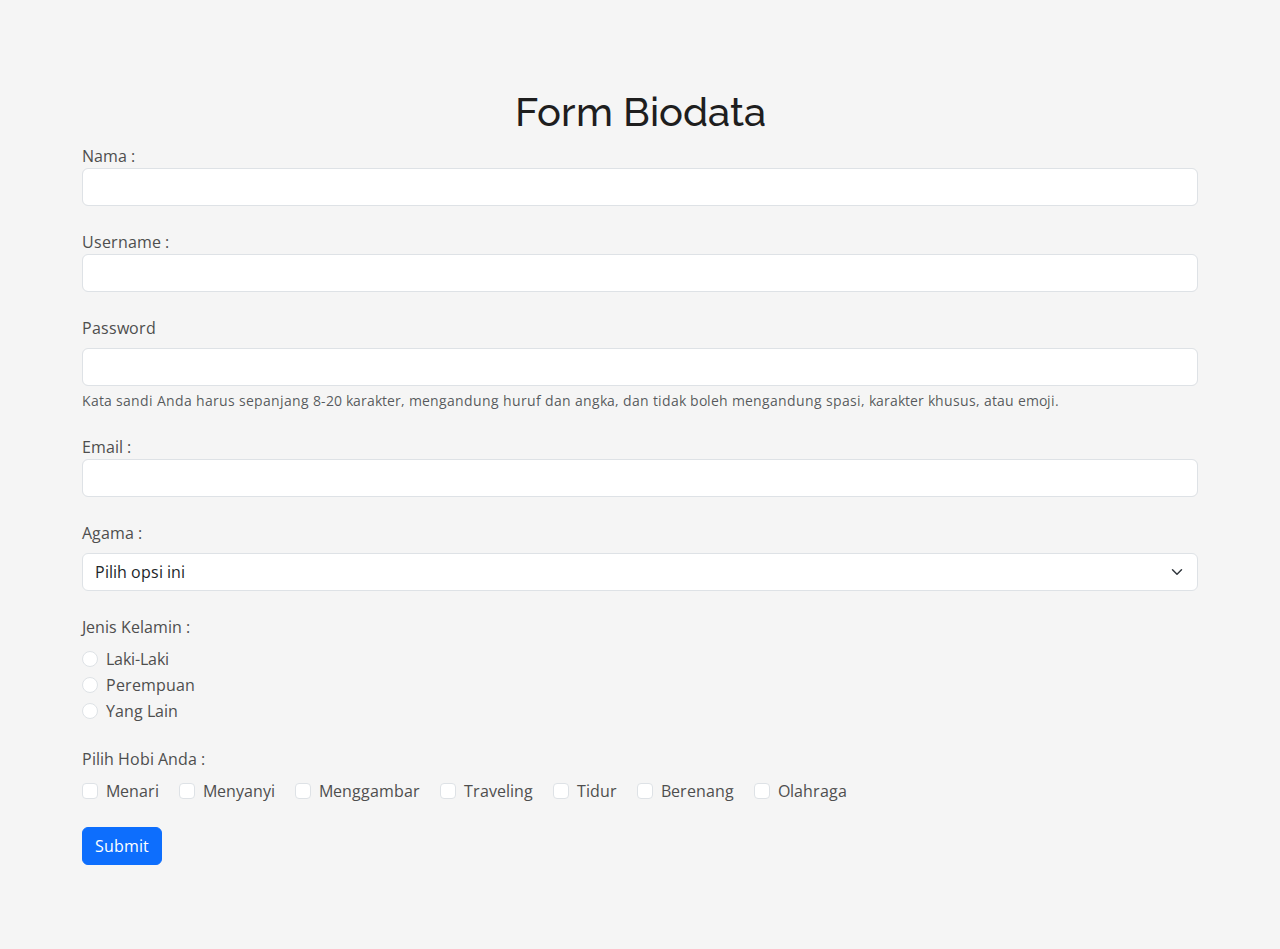
==== tugasjavascripts.html @ c5ac2130 "tugas javascript" ====
<!DOCTYPE html>
<html lang="en">

<head>
    <meta charset="utf-8">
    <meta content="width=device-width, initial-scale=1.0" name="viewport">
  
    <title>Tugas Prognet</title>
    <meta content="" name="description">
    <meta content="" name="keywords">
  
    <!-- Favicons -->
    <link href="assets/img/favicon.png" rel="icon">
    <link href="assets/img/apple-touch-icon.png" rel="apple-touch-icon">
  
    <!-- Google Fonts -->
    <link href="https://fonts.googleapis.com/css?family=Open+Sans:300,300i,400,400i,600,600i,700,700i|Raleway:300,300i,400,400i,500,500i,600,600i,700,700i|Satisfy" rel="stylesheet">
  
    <!-- Vendor CSS Files -->
    <link href="assets/vendor/bootstrap/css/bootstrap.min.css" rel="stylesheet">
    <link href="assets/vendor/bootstrap-icons/bootstrap-icons.css" rel="stylesheet">
    <link href="assets/vendor/boxicons/css/boxicons.min.css" rel="stylesheet">
    <link href="assets/vendor/glightbox/css/glightbox.min.css" rel="stylesheet">
    <link href="assets/vendor/swiper/swiper-bundle.min.css" rel="stylesheet">
  
    <!-- Template Main CSS File -->
    <link href="assets/css/style.css" rel="stylesheet">
  
    <!-- =======================================================
    * Template Name: Laura
    * Updated: Sep 18 2023 with Bootstrap v5.3.2
    * Template URL: https://bootstrapmade.com/laura-free-creative-bootstrap-theme/
    * Author: BootstrapMade.com
    * License: https://bootstrapmade.com/license/
    ======================================================== -->
</head>

<body>

  <!-- ======= Start Form ======= -->
  <section id="form" class="form-mf sect-pt4 route">
    <div class="container mt-4">
      <h1 class="text-center">Form Biodata</h1>
        <form id="formbio" action="tampil.html" method="GET">
          <div class="form-group mb-4">
            <label for="nama">Nama :</label>
            <input type="text" class="form-control" id="nama" name="nama" required>
          </div>
          <div class="form-group mb-4">
            <label for="username">Username :</label>
            <input type="text" class="form-control" id="username" name="username" required>
          </div>
          <div>
            <label for="password" class="form-label">Password</label>
            <input type="password" id="password" class="form-control" aria-describedby="passwordHelpBlock" required>
            <div id="passwordHelpBlock" class="form-text mb-4">
                Kata sandi Anda harus sepanjang 8-20 karakter, mengandung huruf dan angka, dan tidak boleh mengandung spasi, karakter khusus, atau emoji.
          </div>
          <div class="form-group mb-4">
            <label for="email">Email :</label>
            <input type="text" class="form-control" id="email" name="email" required>
        </div>
          <div class="form-group mb-4">
            <label for="agama" class="form-label">Agama :</label>
            <select class="form-select" aria-label="Default select example">
              <option selected>Pilih opsi ini</option>
              <option value="Hindu">Hindu</option>
              <option value="Islam">Islam</option>
              <option value="Budha">Budha</option>
              <option value="Kristen Protestan">Kristen Protestan</option>
              <option value="Kristen Katolik">Kristen Katolik</option>
              <option value="Kong Hu Chu">Kong Hu Chu</option>
              <option value="Other">Other</option>
            </select>
          </div>
          <div>
            <label for="jeniskelamin" class="form-label">Jenis Kelamin :</label>
          </div>
          <div class="form-check">
            <input class="form-check-input" type="radio" name="jeniskelamin" id="jeniskelamin" required>
            <label class="form-check-label" for="jeniskelamin" value="Laki - Laki">
              Laki-Laki
            </label>
          </div>
          <div class="form-check">
            <input class="form-check-input" type="radio" name="jeniskelamin" id="jeniskelamin" required>
            <label class="form-check-label" for="jeniskelamin" value="Perempuan">
              Perempuan
            </label>
          </div>
          <div class="form-check mb-4">
            <input class="form-check-input" type="radio" name="jeniskelamin" id="jeniskelamin" required>
            <label class="form-check-label" for="jeniskelamin" value="Tidak inggin memberitahu">
              Yang Lain
            </label>
          </div>
          <div>
            <label for="hobi" class="form-label">Pilih Hobi Anda :</label>
          </div>
          <div class="form-check form-check-inline">
            <input class="form-check-input" type="checkbox" id="hobi" value="option1">
            <label class="form-check-label" for="hobi">Menari</label>
          </div>
          <div class="form-check form-check-inline">
            <input class="form-check-input" type="checkbox" id="hobi" value="option2">
            <label class="form-check-label" for="hobi">Menyanyi</label>
          </div>
          <div class="form-check form-check-inline">
            <input class="form-check-input" type="checkbox" id="hobi" value="option3">
            <label class="form-check-label" for="hobi">Menggambar</label>
          </div>
          <div class="form-check form-check-inline">
            <input class="form-check-input" type="checkbox" id="hobi" value="option1">
            <label class="form-check-label" for="hobi">Traveling</label>
          </div>
          <div class="form-check form-check-inline">
            <input class="form-check-input" type="checkbox" id="hobi" value="option2">
            <label class="form-check-label" for="hobi">Tidur</label>
          </div>
          <div class="form-check form-check-inline">
            <input class="form-check-input" type="checkbox" id="hobi" value="option3">
            <label class="form-check-label" for="hobi">Berenang</label>
          </div>
          <div class="form-check form-check-inline mb-4">
            <input class="form-check-input" type="checkbox" id="hobi" value="option3">
            <label class="form-check-label" for="hobi">Olahraga</label>
          </div>
          <div>
            <button type="submit" class="btn btn-primary mb-4">Submit</button>
          </div>
      </form>
  </div>
</section>
</body>

</html>
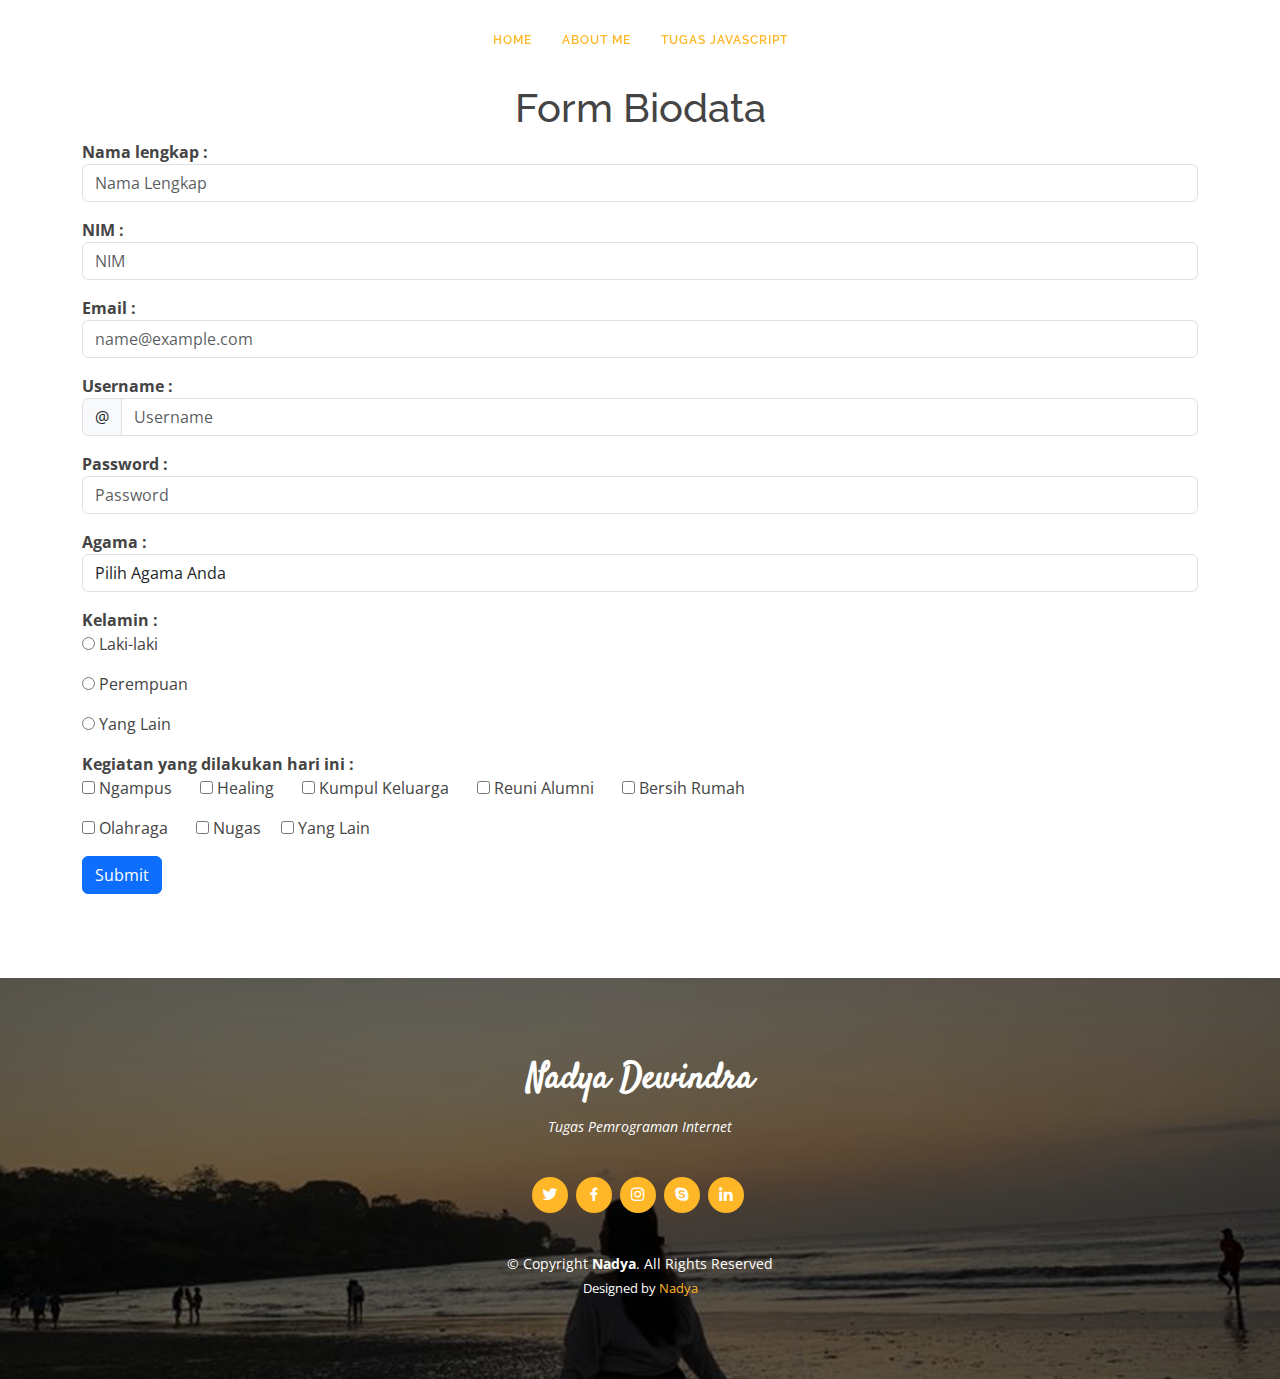
==== commit 1efbee69: "Update Javascript" ====
--- a/tugasjavascripts.html
+++ b/tugasjavascripts.html
@@ -2,135 +2,229 @@
 <html lang="en">
 
 <head>
-    <meta charset="utf-8">
-    <meta content="width=device-width, initial-scale=1.0" name="viewport">
-  
-    <title>Tugas Prognet</title>
-    <meta content="" name="description">
-    <meta content="" name="keywords">
-  
-    <!-- Favicons -->
-    <link href="assets/img/favicon.png" rel="icon">
-    <link href="assets/img/apple-touch-icon.png" rel="apple-touch-icon">
-  
-    <!-- Google Fonts -->
-    <link href="https://fonts.googleapis.com/css?family=Open+Sans:300,300i,400,400i,600,600i,700,700i|Raleway:300,300i,400,400i,500,500i,600,600i,700,700i|Satisfy" rel="stylesheet">
-  
-    <!-- Vendor CSS Files -->
-    <link href="assets/vendor/bootstrap/css/bootstrap.min.css" rel="stylesheet">
-    <link href="assets/vendor/bootstrap-icons/bootstrap-icons.css" rel="stylesheet">
-    <link href="assets/vendor/boxicons/css/boxicons.min.css" rel="stylesheet">
-    <link href="assets/vendor/glightbox/css/glightbox.min.css" rel="stylesheet">
-    <link href="assets/vendor/swiper/swiper-bundle.min.css" rel="stylesheet">
-  
-    <!-- Template Main CSS File -->
-    <link href="assets/css/style.css" rel="stylesheet">
-  
-    <!-- =======================================================
-    * Template Name: Laura
-    * Updated: Sep 18 2023 with Bootstrap v5.3.2
-    * Template URL: https://bootstrapmade.com/laura-free-creative-bootstrap-theme/
-    * Author: BootstrapMade.com
-    * License: https://bootstrapmade.com/license/
-    ======================================================== -->
+  <meta charset="utf-8">
+  <meta content="width=device-width, initial-scale=1.0" name="viewport">
+
+  <title>Tugas Prognet</title>
+  <meta content="" name="description">
+  <meta content="" name="keywords">
+
+  <!-- Favicons -->
+  <link href="assets/img/favicon.png" rel="icon">
+  <link href="assets/img/apple-touch-icon.png" rel="apple-touch-icon">
+
+  <!-- Google Fonts -->
+  <link href="https://fonts.googleapis.com/css?family=Open+Sans:300,300i,400,400i,600,600i,700,700i|Raleway:300,300i,400,400i,500,500i,600,600i,700,700i|Satisfy" rel="stylesheet">
+
+  <!-- Vendor CSS Files -->
+  <link href="assets/vendor/bootstrap/css/bootstrap.min.css" rel="stylesheet">
+  <link href="assets/vendor/bootstrap-icons/bootstrap-icons.css" rel="stylesheet">
+  <link href="assets/vendor/boxicons/css/boxicons.min.css" rel="stylesheet">
+  <link href="assets/vendor/glightbox/css/glightbox.min.css" rel="stylesheet">
+  <link href="assets/vendor/swiper/swiper-bundle.min.css" rel="stylesheet">
+
+  <!-- Template Main CSS File -->
+  <link href="assets/css/style.css" rel="stylesheet">
+
+  <!-- =======================================================
+  * Template Name: Laura
+  * Updated: Sep 18 2023 with Bootstrap v5.3.2
+  * Template URL: https://bootstrapmade.com/laura-free-creative-bootstrap-theme/
+  * Author: BootstrapMade.com
+  * License: https://bootstrapmade.com/license/
+  ======================================================== -->
 </head>
 
 <body>
+  <!-- ======= Header ======= -->
+  <header id="header" class="fixed-top d-flex justify-content-center align-items-center header-transparent">
+
+    <nav id="navbar" class="navbar">
+      <ul>
+        <li><a class="nav-link scrollto active" href="index.html#hero">Home</a></li>
+        <li><a class="nav-link scrollto active" href="index.html#about">About Me</a></li>
+        <li><a class="nav-link scrollto active" href="tugasjavascripts.html">Tugas JavaScript</a></li>
+          </ul>
+      </ul>
+      <i class="bi bi-list mobile-nav-toggle"></i>
+    </nav><!-- .navbar -->
+
+  </header><!-- End Header -->
+
+  <main id="main"><!-- Start main -->
 
   <!-- ======= Start Form ======= -->
   <section id="form" class="form-mf sect-pt4 route">
     <div class="container mt-4">
       <h1 class="text-center">Form Biodata</h1>
-        <form id="formbio" action="tampil.html" method="GET">
-          <div class="form-group mb-4">
-            <label for="nama">Nama :</label>
-            <input type="text" class="form-control" id="nama" name="nama" required>
-          </div>
-          <div class="form-group mb-4">
-            <label for="username">Username :</label>
-            <input type="text" class="form-control" id="username" name="username" required>
-          </div>
-          <div>
-            <label for="password" class="form-label">Password</label>
-            <input type="password" id="password" class="form-control" aria-describedby="passwordHelpBlock" required>
-            <div id="passwordHelpBlock" class="form-text mb-4">
-                Kata sandi Anda harus sepanjang 8-20 karakter, mengandung huruf dan angka, dan tidak boleh mengandung spasi, karakter khusus, atau emoji.
-          </div>
-          <div class="form-group mb-4">
-            <label for="email">Email :</label>
-            <input type="text" class="form-control" id="email" name="email" required>
-        </div>
-          <div class="form-group mb-4">
-            <label for="agama" class="form-label">Agama :</label>
-            <select class="form-select" aria-label="Default select example">
-              <option selected>Pilih opsi ini</option>
+        <form name="formBiodata" action="hasilform.php" method="post" onsubmit="return validateForm()">
+          <div class="form-group mb-3">
+            <label><strong>Nama lengkap :</strong></label>
+            <input type="text" name="fullname" placeholder="Nama Lengkap" class="form-control">
+          </div>
+          <div class="form-group mb-3">
+            <label><strong>NIM :</strong></label>
+            <input type="text" name="nim" placeholder="NIM" class="form-control">
+          </div>
+          <div class="form-group mb-3">
+            <label><strong>Email :</strong></label>
+            <input type="email" name="email" placeholder="name@example.com" class="form-control">
+          </div>
+          <div class="form-group">
+            <label><strong>Username :</strong></label>
+          </div>
+          <div class="input-group flex-nowrap mb-3">
+            <span class="input-group-text" id="addon-wrapping">@</span>
+            <input type="text" name="username" class="form-control" placeholder="Username" aria-label="Username" aria-describedby="addon-wrapping">
+          </div>
+          <div class="form-group mb-3">
+            <label><strong>Password :</strong></label>
+            <input type="password" name="password" class="form-control" placeholder="Password" aria-describedby="passwordHelpBlock">
+          </div>
+          <div class="form-group mb-3">
+            <label><strong>Agama :</strong></label>
+            <select name="agama" class="form-control">
+              <option selected>Pilih Agama Anda</option>
               <option value="Hindu">Hindu</option>
               <option value="Islam">Islam</option>
               <option value="Budha">Budha</option>
               <option value="Kristen Protestan">Kristen Protestan</option>
               <option value="Kristen Katolik">Kristen Katolik</option>
-              <option value="Kong Hu Chu">Kong Hu Chu</option>
-              <option value="Other">Other</option>
+              <option value="Konghucu">Konghucu</option>
             </select>
           </div>
           <div>
-            <label for="jeniskelamin" class="form-label">Jenis Kelamin :</label>
-          </div>
-          <div class="form-check">
-            <input class="form-check-input" type="radio" name="jeniskelamin" id="jeniskelamin" required>
-            <label class="form-check-label" for="jeniskelamin" value="Laki - Laki">
-              Laki-Laki
-            </label>
-          </div>
-          <div class="form-check">
-            <input class="form-check-input" type="radio" name="jeniskelamin" id="jeniskelamin" required>
-            <label class="form-check-label" for="jeniskelamin" value="Perempuan">
-              Perempuan
-            </label>
-          </div>
-          <div class="form-check mb-4">
-            <input class="form-check-input" type="radio" name="jeniskelamin" id="jeniskelamin" required>
-            <label class="form-check-label" for="jeniskelamin" value="Tidak inggin memberitahu">
-              Yang Lain
-            </label>
+            <label"><strong>Kelamin :</strong></label>
+            <p><input class="me-1" type='radio' name='jeniskelamin' value='Laki - Laki'>Laki-laki</p>
+            <p><input class="me-1" type='radio' name='jeniskelamin' value='Perempuan'>Perempuan</p>
+            <p><input class="me-1" type='radio' name='jeniskelamin' value='Tidak ingin Memberi Tahu'>Yang Lain</p>
+          </div>
+          <div class="mb-3">
+            <label><strong>Kegiatan yang dilakukan hari ini :</strong></label>
+            <p>
+              <input class="me-1" type='checkbox' name='kegiatan[]' value='Ngampus'>Ngampus
+              <input class="ms-4 me-1" type='checkbox' name='kegiatan[]' value='Healing'>Healing
+              <input class="ms-4 me-1" type='checkbox' name='kegiatan[]' value='Kumpul Keluarga'>Kumpul Keluarga
+              <input class="ms-4 me-1" type='checkbox' name='kegiatan[]' value='Reuni Alumni'>Reuni Alumni
+              <input class="ms-4 me-1" type='checkbox' name='kegiatan[]' value='Bersih Rumah'>Bersih Rumah
+            <p></p>
+              <input class="me-1" type='checkbox' name='kegiatan[]' value='Olahraga'>Olahraga           
+              <input class="ms-4 me-1" type='checkbox' name='kegiatan[]' value='Nugas'>Nugas
+              <input class="ms-3 me-1" type='checkbox' name='kegiatan[]' value='Kegiatan Lainnya'>Yang Lain
+            </p>
           </div>
           <div>
-            <label for="hobi" class="form-label">Pilih Hobi Anda :</label>
-          </div>
-          <div class="form-check form-check-inline">
-            <input class="form-check-input" type="checkbox" id="hobi" value="option1">
-            <label class="form-check-label" for="hobi">Menari</label>
-          </div>
-          <div class="form-check form-check-inline">
-            <input class="form-check-input" type="checkbox" id="hobi" value="option2">
-            <label class="form-check-label" for="hobi">Menyanyi</label>
-          </div>
-          <div class="form-check form-check-inline">
-            <input class="form-check-input" type="checkbox" id="hobi" value="option3">
-            <label class="form-check-label" for="hobi">Menggambar</label>
-          </div>
-          <div class="form-check form-check-inline">
-            <input class="form-check-input" type="checkbox" id="hobi" value="option1">
-            <label class="form-check-label" for="hobi">Traveling</label>
-          </div>
-          <div class="form-check form-check-inline">
-            <input class="form-check-input" type="checkbox" id="hobi" value="option2">
-            <label class="form-check-label" for="hobi">Tidur</label>
-          </div>
-          <div class="form-check form-check-inline">
-            <input class="form-check-input" type="checkbox" id="hobi" value="option3">
-            <label class="form-check-label" for="hobi">Berenang</label>
-          </div>
-          <div class="form-check form-check-inline mb-4">
-            <input class="form-check-input" type="checkbox" id="hobi" value="option3">
-            <label class="form-check-label" for="hobi">Olahraga</label>
-          </div>
-          <div>
-            <button type="submit" class="btn btn-primary mb-4">Submit</button>
-          </div>
-      </form>
-  </div>
-</section>
+            <button type="submit" name="submit" class="btn btn-primary mb-4">Submit</button>
+          </div>
+        </form>
+      </div>
+    <script>
+      function validateForm() {
+        // Validasi Nama Lengkap
+        if (document.forms["formBiodata"]["fullname"].value == "") {
+            alert("Masukkan Nama Lengkap Anda");
+            document.forms["formBiodata"]["fullname"].focus();
+            return false;
+        }
+        // Validasi NIM
+        if (document.forms["formBiodata"]["nim"].value == "") {
+            alert("Masukkan NIM Anda");
+            document.forms["formBiodata"]["nim"].focus();
+            return false;
+        }
+        // Validasi E-mail
+        if (document.forms["formBiodata"]["email"].value == "") {
+            alert("Masukkan E-mail Aktif Anda");
+            document.forms["formBiodata"]["email"].focus();
+            return false;
+        }
+        // Validasi Username
+        if (document.forms["formBiodata"]["username"].value == "") {
+            alert("Masukkan Username Anda");
+            document.forms["formBiodata"]["username"].focus();
+            return false;
+        }
+        // Validasi Password
+        if (document.forms["formBiodata"]["password"].value == "") {
+            alert("Masukkan Password Anda");
+            document.forms["formBiodata"]["password"].focus();
+            return false;
+        }
+        // Validasi Agama
+        if (document.forms["formBiodata"]["agama"].selectedIndex < 1) {
+            alert("Pilih Agama Anda");
+            document.forms["formBiodata"]["agama"].focus();
+            return false;
+        }
+        // Validasi Jenis Kelamin
+        var jeniskelamin = document.getElementsByName('jeniskelamin');
+        var genValue = false;
+          for(var i=0; i<jeniskelamin.length;i++){
+            if(jeniskelamin[i].checked == true){
+                genValue = true;    
+            }
+          }
+          if(!genValue){
+            alert("Pilih Jenis Kelamin Anda");
+            return false;
+          }
+        // Validasi Kegiatan
+        var kegiatan = document.getElementsByName('kegiatan[]');
+        var genValue = false;
+          for(var i=0; i<kegiatan.length;i++){
+            if(kegiatan[i].checked == true){
+                genValue = true;    
+            }
+          }
+          if(!genValue){
+            alert("Anda Belum Memilih Kegiatan Hari Ini");
+            return false;
+          }
+      }
+    </script>
+  </section>
+  <!-- ======= End Form ======= -->
+
+</main><!-- End #main -->
+
+  <!-- ======= Footer ======= -->
+  <footer id="footer" class="bg-image" style="background-image: url(assets/img/dya2-bg.jpg)";>
+    <div class="container">
+      <h3>Nadya Dewindra</h3>
+      <p>Tugas Pemrograman Internet</p>
+      <div class="social-links">
+        <a href="#" class="twitter"><i class="bx bxl-twitter"></i></a>
+        <a href="#" class="facebook"><i class="bx bxl-facebook"></i></a>
+        <a href="#" class="instagram"><i class="bx bxl-instagram"></i></a>
+        <a href="#" class="google-plus"><i class="bx bxl-skype"></i></a>
+        <a href="#" class="linkedin"><i class="bx bxl-linkedin"></i></a>
+      </div>
+      <div class="copyright">
+        &copy; Copyright <strong><span>Nadya</span></strong>. All Rights Reserved
+      </div>
+      <div class="credits">
+        <!-- All the links in the footer should remain intact. -->
+        <!-- You can delete the links only if you purchased the pro version. -->
+        <!-- Licensing information: https://bootstrapmade.com/license/ -->
+        <!-- Purchase the pro version with working PHP/AJAX contact form: https://bootstrapmade.com/laura-free-creative-bootstrap-theme/ -->
+        Designed by <a href="https://bootstrapmade.com/">Nadya</a>
+      </div>
+    </div>
+  </footer><!-- End Footer -->
+
+  <div id="preloader"></div>
+  <a href="#" class="back-to-top d-flex align-items-center justify-content-center"><i class="bi bi-arrow-up-short"></i></a>
+
+  <!-- Vendor JS Files -->
+  <script src="assets/vendor/purecounter/purecounter_vanilla.js"></script>
+  <script src="assets/vendor/bootstrap/js/bootstrap.bundle.min.js"></script>
+  <script src="assets/vendor/glightbox/js/glightbox.min.js"></script>
+  <script src="assets/vendor/swiper/swiper-bundle.min.js"></script>
+  <script src="assets/vendor/typed.js/typed.umd.js"></script>
+  <script src="assets/vendor/php-email-form/validate.js"></script>
+
+  <!-- Template Main JS File -->
+  <script src="assets/js/main.js"></script>
 </body>
 
 </html>--- a/assets/css/style.css
+++ b/assets/css/style.css
@@ -349,11 +349,11 @@
   margin: 0 0 10px 0;
   font-size: 64px;
   font-family: "Satisfy", serif;
-  color: #000000;
+  color: #ffffff;
 }
 
 #hero h2 {
-  color: #000000;
+  color: #ffffff;
   margin-bottom: 50px;
   font-size: 40px;
   font-weight: 500;
@@ -1287,7 +1287,7 @@
 # Footer
 --------------------------------------------------------------*/
 #footer {
-  background: url("../img/footer-bg.jpg") top center no-repeat;
+  background: url("../img/dya2-bg.jpg") top center no-repeat;
   background-size: cover;
   color: #fff;
   font-size: 14px;
@@ -1359,1454 +1359,3 @@
 #footer .credits {
   font-size: 13px;
 }
-body {
-  background-color: #f5f5f5;
-  color: #4e4e4e;
-}
-
-h1,
-h2,
-h3,
-h4,
-h5,
-h6 {
-  color: #1e1e1e;
-}
-
-a {
-  color: #1e1e1e;
-  text-decoration: none;
-  transition: all 0.5s ease-in-out;
-}
-
-a:hover {
-  color: #0078ff;
-  text-decoration: none;
-  transition: all 0.5s ease-in-out;
-}
-
-.p-r {
-  position: relative;
-}
-
-.color-a {
-  text-decoration: none;
-  color: #0078ff;
-}
-
-.color-d {
-  color: #f5f5f5;
-}
-
-.color-text-a {
-  text-decoration: none;
-  color: #4e4e4e;
-}
-
-.box-shadow,
-.card-blog,
-.work-box,
-.service-box,
-.paralax-mf {
-  box-shadow: 0 13px 8px -10px rgba(0, 0, 0, 0.1);
-}
-
-.box-shadow-a,
-.button:hover {
-  text-decoration: none;
-  box-shadow: 0 0 0 4px #cde1f8;
-}
-
-.display-5 {
-  font-size: 2.5rem;
-  font-weight: 300;
-  line-height: 1.1;
-}
-
-.display-6 {
-  font-size: 2rem;
-  font-weight: 300;
-  line-height: 1.1;
-}
-
-.avatar {
-  width: 32px;
-  height: 32px;
-  margin-right: 4px;
-  overflow: hidden;
-}
-
-.bg-image {
-  background-repeat: no-repeat;
-  background-attachment: fixed;
-  background-size: cover;
-  background-position: center center;
-}
-
-@media (max-width: 1024px) {
-  .bg-image {
-    background-attachment: scroll;
-  }
-}
-
-.overlay-mf {
-  background-color: #0078ff;
-}
-
-.overlay-mf {
-  position: absolute;
-  top: 0;
-  left: 0px;
-  padding: 0;
-  height: 100%;
-  width: 100%;
-  opacity: 0.7;
-}
-
-.paralax-mf {
-  position: relative;
-  padding: 8rem 0;
-}
-
-.display-table {
-  width: 100%;
-  height: 100%;
-  display: table;
-}
-
-.table-cell {
-  display: table-cell;
-  vertical-align: middle;
-}
-
-/*--/ Sections /--*/
-.sect-4 {
-  padding: 4rem 0;
-}
-
-.sect-pt4 {
-  padding-top: 4rem;
-}
-
-.sect-mt4 {
-  margin-top: 4rem;
-}
-
-/*--/ Title s /--*/
-.title-s {
-  font-weight: 600;
-  color: #1e1e1e;
-  font-size: 1.1rem;
-}
-
-/*--/ Title A /--*/
-.title-box {
-  margin-bottom: 4rem;
-}
-
-.title-a {
-  text-decoration: none;
-  font-size: 3rem;
-  font-weight: bold;
-  text-transform: uppercase;
-}
-
-.subtitle-a {
-  text-decoration: none;
-  color: #4e4e4e;
-}
-
-.line-mf {
-  width: 40px;
-  height: 5px;
-  background-color: #0078ff;
-  margin: 0 auto;
-}
-
-/*--/ Title Left /--*/
-.title-box-2 {
-  margin-bottom: 3rem;
-}
-
-.title-left {
-  font-size: 2rem;
-  position: relative;
-}
-
-.title-left:before {
-  content: "";
-  position: absolute;
-  height: 3px;
-  background-color: #0078ff;
-  width: 100px;
-  bottom: -12px;
-}
-
-/*------/ Box /------*/
-.box-pl2 {
-  padding-left: 2rem;
-}
-
-.box-shadow-full {
-  padding: 3rem 1.25rem;
-  position: relative;
-  background-color: #fff;
-  margin-bottom: 3rem;
-  z-index: 2;
-  box-shadow: 0 1px 1px 0 rgba(0, 0, 0, 0.06), 0 2px 5px 0 rgba(0, 0, 0, 0.2);
-}
-
-@media (min-width: 768px) {
-  .box-shadow-full {
-    padding: 3rem;
-  }
-}
-
-/*------/ Socials /------*/
-.socials {
-  padding: 1.5rem 0;
-}
-
-.socials ul li {
-  display: inline-block;
-}
-
-.socials .ico-circle {
-  height: 40px;
-  width: 40px;
-  font-size: 1.2rem;
-  border-radius: 50%;
-  line-height: 1.6;
-  margin: 0 15px 0 0;
-  box-shadow: 0 0 0 3px #0078ff;
-  transition: all 500ms ease;
-}
-
-.socials .ico-circle:hover {
-  background-color: #0078ff;
-  color: #fff;
-  box-shadow: 0 0 0 3px #cde1f8;
-  transition: all 500ms ease;
-}
-
-/*------/ Ul resect /------*/
-.ul-resect,
-.widget-tags ul,
-.widget-sidebar .list-sidebar,
-.box-comments .list-comments,
-.blog-wrapper .post-meta ul,
-.list-ico,
-.socials ul {
-  list-style: none;
-  padding-left: 0;
-  margin-bottom: 0;
-}
-
-.list-ico {
-  line-height: 2;
-}
-
-.list-ico span {
-  color: #0078ff;
-  margin-right: 10px;
-}
-
-/*------/ Ico Circle /------*/
-.ico-circle {
-  height: 100px;
-  width: 100px;
-  font-size: 2rem;
-  border-radius: 50%;
-  line-height: 1.55;
-  margin: 0 auto;
-  text-align: center;
-  box-shadow: 0 0 0 10px #0078ff;
-  display: block;
-}
-
-/*------/ Owl Carousel /------*/
-.owl-theme .owl-dots {
-  text-align: center;
-  margin-top: 18px;
-}
-
-.owl-theme .owl-dots .owl-dot {
-  display: inline-block;
-}
-
-.owl-theme .owl-dots .owl-dot span {
-  width: 18px;
-  height: 7px;
-  margin: 5px 5px;
-  background: #cde1f8;
-  border: 0px solid #cde1f8;
-  display: block;
-  transition: all 0.6s ease-in-out;
-  cursor: pointer;
-}
-
-.owl-theme .owl-dots .owl-dot:hover span {
-  background-color: #cde1f8;
-}
-
-.owl-theme .owl-dots .owl-dot.active span {
-  background-color: #1B1B1B;
-  width: 25px;
-}
-
-/*--/ Scrolltop s /--*/
-.scrolltop-mf {
-  position: relative;
-  display: none;
-}
-
-.scrolltop-mf span {
-  z-index: 999;
-  position: fixed;
-  width: 42px;
-  height: 42px;
-  background-color: #0078ff;
-  opacity: 0.7;
-  font-size: 1.6rem;
-  line-height: 1.5;
-  text-align: center;
-  color: #fff;
-  top: auto;
-  left: auto;
-  right: 30px;
-  bottom: 50px;
-  cursor: pointer;
-  border-radius: 50%;
-}
-
-/*--------------------------------------------------------------
-# Back to top button
---------------------------------------------------------------*/
-.back-to-top {
-  position: fixed;
-  visibility: hidden;
-  opacity: 0;
-  right: 15px;
-  bottom: 15px;
-  z-index: 996;
-  background: #0078ff;
-  width: 40px;
-  height: 40px;
-  border-radius: 50px;
-  transition: all 0.4s;
-}
-
-.back-to-top i {
-  font-size: 28px;
-  color: #fff;
-  line-height: 0;
-}
-
-.back-to-top:hover {
-  background: #298eff;
-  color: #fff;
-}
-
-.back-to-top.active {
-  visibility: visible;
-  opacity: 1;
-}
-
-/*------/ Prelaoder /------*/
-#preloader {
-  position: fixed;
-  top: 0;
-  left: 0;
-  right: 0;
-  bottom: 0;
-  z-index: 9999;
-  overflow: hidden;
-  background: #fff;
-}
-
-#preloader:before {
-  content: "";
-  position: fixed;
-  top: calc(50% - 30px);
-  left: calc(50% - 30px);
-  border: 6px solid #f2f2f2;
-  border-top: 6px solid #0078ff;
-  border-radius: 50%;
-  width: 60px;
-  height: 60px;
-  animation: animate-preloader 1s linear infinite;
-}
-
-@keyframes animate-preloader {
-  0% {
-    transform: rotate(0deg);
-  }
-
-  100% {
-    transform: rotate(360deg);
-  }
-}
-
-/*------/ Button /------*/
-.button {
-  display: inline-block;
-  padding: 0.3rem 0.6rem;
-  text-align: center;
-  vertical-align: middle;
-  -webkit-user-select: none;
-  -moz-user-select: none;
-  user-select: none;
-  font-size: 1rem;
-  border-radius: 0.3rem;
-  border: 1px solid transparent;
-  transition: all 500ms ease;
-  cursor: pointer;
-}
-
-.button:focus {
-  outline: 0;
-}
-
-.button:hover {
-  background-color: #0062d3;
-  color: #fff;
-  transition: all 500ms ease;
-}
-
-.button-a {
-  text-decoration: none;
-  background-color: #0078ff;
-  color: #fff;
-  border-color: #cde1f8;
-}
-
-.button-big {
-  padding: 0.9rem 2.3rem;
-  font-size: 1.2rem;
-}
-
-.button-rouded {
-  border-radius: 5rem;
-}
-
-.btn-lg {
-  padding: 0.5rem 1rem;
-  font-size: 1.25rem;
-  line-height: 1.5;
-  border-radius: 0.3rem;
-}
-
-/*--------------------------------------------------------------
-# Header
---------------------------------------------------------------*/
-#header {
-  transition: all 0.5s;
-  z-index: 997;
-  padding: 20px 0;
-}
-
-#header .logo {
-  font-size: 28px;
-  margin: 0;
-  padding: 0;
-  font-weight: 600;
-  letter-spacing: 1px;
-}
-
-#header .logo a {
-  color: #fff;
-}
-
-#header .logo img {
-  max-height: 40px;
-}
-
-#header.header-scrolled {
-  background: rgba(0, 0, 0, 0.9);
-  padding: 12px 0;
-}
-
-/*--------------------------------------------------------------
-# Navigation Menu
---------------------------------------------------------------*/
-/**
-* Desktop Navigation 
-*/
-.navbar {
-  padding: 0;
-}
-
-.navbar ul {
-  margin: 0;
-  padding: 0;
-  display: flex;
-  list-style: none;
-  align-items: center;
-}
-
-.navbar li {
-  position: relative;
-}
-
-.navbar>ul>li {
-  white-space: nowrap;
-  padding: 10px 0 10px 30px;
-}
-
-.navbar a,
-.navbar a:focus {
-  display: flex;
-  align-items: center;
-  justify-content: space-between;
-  color: #fff;
-  font-size: 16px;
-  font-weight: 600;
-  padding: 0;
-  white-space: nowrap;
-  transition: 0.3s;
-  letter-spacing: 0.4px;
-  position: relative;
-  text-transform: uppercase;
-}
-
-.navbar a i,
-.navbar a:focus i {
-  font-size: 12px;
-  line-height: 0;
-  margin-left: 5px;
-}
-
-.navbar>ul>li>a:before {
-  content: "";
-  position: absolute;
-  width: 100%;
-  height: 2px;
-  bottom: -6px;
-  left: 0;
-  width: 0;
-  background-color: #fff;
-  visibility: hidden;
-  transition: all 0.3s ease-in-out 0s;
-}
-
-.navbar a:hover:before,
-.navbar li:hover>a:before,
-.navbar .active:before {
-  visibility: visible;
-  width: 80%;
-}
-
-.navbar a:hover,
-.navbar .active,
-.navbar .active:focus,
-.navbar li:hover>a {
-  color: #fff;
-}
-
-.navbar .dropdown ul {
-  display: block;
-  position: absolute;
-  left: 30px;
-  top: calc(100% + 30px);
-  margin: 0;
-  padding: 10px 0;
-  z-index: 99;
-  opacity: 0;
-  visibility: hidden;
-  background: #fff;
-  box-shadow: 0px 0px 30px rgba(127, 137, 161, 0.25);
-  transition: 0.3s;
-}
-
-.navbar .dropdown ul li {
-  min-width: 200px;
-}
-
-.navbar .dropdown ul a {
-  padding: 10px 20px;
-  font-size: 14px;
-  text-transform: none;
-  color: #4e4e4e;
-}
-
-.navbar .dropdown ul a i {
-  font-size: 12px;
-}
-
-.navbar .dropdown ul a:hover,
-.navbar .dropdown ul .active:hover,
-.navbar .dropdown ul li:hover>a {
-  color: #0078ff;
-}
-
-.navbar .dropdown:hover>ul {
-  opacity: 1;
-  top: 100%;
-  visibility: visible;
-}
-
-.navbar .dropdown .dropdown ul {
-  top: 0;
-  left: calc(100% - 30px);
-  visibility: hidden;
-}
-
-.navbar .dropdown .dropdown:hover>ul {
-  opacity: 1;
-  top: 0;
-  left: 100%;
-  visibility: visible;
-}
-
-@media (max-width: 1366px) {
-  .navbar .dropdown .dropdown ul {
-    left: -90%;
-  }
-
-  .navbar .dropdown .dropdown:hover>ul {
-    left: -100%;
-  }
-}
-
-/**
-* Mobile Navigation 
-*/
-.mobile-nav-toggle {
-  color: #fff;
-  font-size: 28px;
-  cursor: pointer;
-  display: none;
-  line-height: 0;
-  transition: 0.5s;
-}
-
-@media (max-width: 991px) {
-  .mobile-nav-toggle {
-    display: block;
-  }
-
-  .navbar ul {
-    display: none;
-  }
-}
-
-.navbar-mobile {
-  position: fixed;
-  overflow: hidden;
-  top: 0;
-  right: 0;
-  left: 0;
-  bottom: 0;
-  background: rgba(78, 78, 78, 0.9);
-  transition: 0.3s;
-  z-index: 999;
-}
-
-.navbar-mobile .mobile-nav-toggle {
-  position: absolute;
-  top: 15px;
-  right: 15px;
-}
-
-.navbar-mobile ul {
-  display: block;
-  position: absolute;
-  top: 55px;
-  right: 15px;
-  bottom: 15px;
-  left: 15px;
-  padding: 10px 0;
-  background-color: #fff;
-  overflow-y: auto;
-  transition: 0.3s;
-}
-
-.navbar-mobile>ul>li {
-  padding: 0;
-}
-
-.navbar-mobile a:hover:before,
-.navbar-mobile li:hover>a:before,
-.navbar-mobile .active:before {
-  visibility: hidden;
-}
-
-.navbar-mobile a,
-.navbar-mobile a:focus {
-  padding: 10px 20px;
-  font-size: 15px;
-  color: #4e4e4e;
-}
-
-.navbar-mobile a:hover,
-.navbar-mobile .active,
-.navbar-mobile li:hover>a {
-  color: #0078ff;
-}
-
-.navbar-mobile .getstarted,
-.navbar-mobile .getstarted:focus {
-  margin: 15px;
-}
-
-.navbar-mobile .dropdown ul {
-  position: static;
-  display: none;
-  margin: 10px 20px;
-  padding: 10px 0;
-  z-index: 99;
-  opacity: 1;
-  visibility: visible;
-  background: #fff;
-  box-shadow: 0px 0px 30px rgba(127, 137, 161, 0.25);
-}
-
-.navbar-mobile .dropdown ul li {
-  min-width: 200px;
-}
-
-.navbar-mobile .dropdown ul a {
-  padding: 10px 20px;
-}
-
-.navbar-mobile .dropdown ul a i {
-  font-size: 12px;
-}
-
-.navbar-mobile .dropdown ul a:hover,
-.navbar-mobile .dropdown ul .active:hover,
-.navbar-mobile .dropdown ul li:hover>a {
-  color: #0078ff;
-}
-
-.navbar-mobile .dropdown>.dropdown-active {
-  display: block;
-}
-
-/*--------------------------------------------------------------
-# Hero Section
---------------------------------------------------------------*/
-.hero {
-  height: 100vh;
-  position: relative;
-  color: #fff;
-}
-
-.hero .hero-content {
-  text-align: center;
-  position: absolute;
-}
-
-.hero .overlay-itro {
-  background-color: rgba(0, 0, 0, 0.6);
-  position: absolute;
-  top: 0;
-  left: 0px;
-  padding: 0;
-  height: 100%;
-  width: 100%;
-  opacity: 0.9;
-}
-
-.hero .hero-title {
-  color: #fff;
-  font-weight: 600;
-  font-size: 3rem;
-}
-
-@media (min-width: 768px) {
-  .hero .hero-title {
-    font-size: 4.5rem;
-  }
-}
-
-.hero .hero-subtitle {
-  font-size: 1.5rem;
-  font-weight: 600;
-}
-
-@media (min-width: 768px) {
-  .hero .hero-subtitle {
-    font-size: 2.5rem;
-  }
-}
-
-.hero .text-slider-items {
-  display: none;
-}
-
-.hero-single {
-  height: 350px;
-}
-
-.hero-single .hero-content {
-  margin-top: 30px;
-}
-
-.hero-single .hero-title {
-  text-transform: uppercase;
-  font-size: 3rem;
-}
-
-@media (min-width: 768px) {
-  .hero-single .hero-title {
-    font-size: 3.5rem;
-  }
-}
-
-.hero-single .breadcrumb {
-  background-color: transparent;
-  color: #0078ff;
-}
-
-.hero-single .breadcrumb .breadcrumb-item:before {
-  color: #cde1f8;
-}
-
-.hero-single .breadcrumb .breadcrumb-item.active {
-  color: #cde1f8;
-}
-
-.hero-single .breadcrumb a {
-  color: #fff;
-}
-
-/*--------------------------------------------------------------
-# About
---------------------------------------------------------------*/
-.about-mf .box-shadow-full {
-  padding-top: 4rem;
-  padding-bottom: 4rem;
-}
-
-.about-mf .about-img {
-  margin-bottom: 2rem;
-}
-
-.about-mf .about-img img {
-  margin-left: 10px;
-}
-
-@media (min-width: 767px) {
-  .about-mf .box-pl2 {
-    margin-top: 3rem;
-    padding-left: 0rem;
-  }
-}
-
-.skill-mf span {
-  color: #4e4e4e;
-}
-
-.skill-mf .progress {
-  background-color: #cde1f8;
-  margin: 0.5rem 0 1.2rem 0;
-  border-radius: 0;
-  height: 0.7rem;
-}
-
-.skill-mf .progress .progress-bar {
-  height: 0.7rem;
-  background-color: #0078ff;
-}
-
-/*--------------------------------------------------------------
-# Services
---------------------------------------------------------------*/
-.service-box {
-  background-color: #fff;
-  padding: 2.5rem 1.3rem;
-  border-radius: 1rem;
-  margin-bottom: 3rem;
-  text-align: center;
-}
-
-.service-box:hover .ico-circle {
-  transition: all 500ms ease;
-  color: #fff;
-  background-color: #0078ff;
-  box-shadow: 0 0 0 10px #cde1f8;
-}
-
-.service-box .service-ico {
-  margin-bottom: 1rem;
-  color: #1e1e1e;
-}
-
-.service-box .ico-circle {
-  transition: all 500ms ease;
-  display: inline-flex;
-  align-items: center;
-  justify-content: center;
-}
-
-.service-box .ico-circle i {
-  line-height: 0;
-  font-size: 40px;
-}
-
-.service-box .s-title {
-  font-size: 1.4rem;
-  text-transform: uppercase;
-  text-align: center;
-  padding: 0.4rem 0;
-}
-
-.service-box .s-description {
-  color: #4e4e4e;
-}
-
-/*--------------------------------------------------------------
-# Counter
---------------------------------------------------------------*/
-.counter-box {
-  color: #fff;
-  text-align: center;
-}
-
-@media (min-width: 577px) {
-  .counter-box {
-    margin-bottom: 1.8rem;
-  }
-}
-
-.counter-ico {
-  margin-bottom: 1rem;
-}
-
-.counter-ico .ico-circle {
-  height: 60px;
-  width: 60px;
-  line-height: 1.5;
-  box-shadow: 0 0 0 10px #cde1f8;
-}
-
-.counter-num .counter {
-  font-size: 2rem;
-  margin-bottom: 0;
-}
-
-/*--------------------------------------------------------------
-# Portfolio
---------------------------------------------------------------*/
-.work-box {
-  margin-bottom: 3rem;
-  -webkit-backface-visibility: hidden;
-  backface-visibility: hidden;
-  background-color: #fff;
-}
-
-.work-box:hover img {
-  transform: scale(1.3);
-}
-
-.work-img {
-  display: block;
-  overflow: hidden;
-}
-
-.work-img img {
-  transition: all 1s;
-}
-
-.work-content {
-  padding: 2rem 3% 1rem 4%;
-}
-
-.work-content .w-more {
-  color: #4e4e4e;
-  font-size: 0.8rem;
-}
-
-.work-content .w-more .w-ctegory {
-  color: #0078ff;
-}
-
-.work-content .w-like {
-  font-size: 2.5rem;
-  color: #0078ff;
-  float: right;
-}
-
-.work-content .w-like a {
-  color: #0078ff;
-}
-
-.work-content .w-like .num-like {
-  font-size: 0.7rem;
-}
-
-.w-title {
-  font-size: 1.2rem;
-}
-
-/*--------------------------------------------------------------
-# Portfolio Details
---------------------------------------------------------------*/
-.portfolio-details {
-  padding-top: 40px;
-}
-
-.portfolio-details .portfolio-details-slider img {
-  width: 100%;
-}
-
-.portfolio-details .portfolio-details-slider .swiper-pagination {
-  margin-top: 20px;
-  position: relative;
-}
-
-.portfolio-details .portfolio-details-slider .swiper-pagination .swiper-pagination-bullet {
-  width: 12px;
-  height: 12px;
-  background-color: #fff;
-  opacity: 1;
-  border: 1px solid #0078ff;
-}
-
-.portfolio-details .portfolio-details-slider .swiper-pagination .swiper-pagination-bullet-active {
-  background-color: #0078ff;
-}
-
-.portfolio-details .portfolio-info {
-  padding: 30px;
-  box-shadow: 0px 0 30px rgba(78, 78, 78, 0.08);
-}
-
-.portfolio-details .portfolio-info h3 {
-  font-size: 22px;
-  font-weight: 700;
-  margin-bottom: 20px;
-  padding-bottom: 20px;
-  border-bottom: 1px solid #eee;
-}
-
-.portfolio-details .portfolio-info ul {
-  list-style: none;
-  padding: 0;
-  font-size: 15px;
-}
-
-.portfolio-details .portfolio-info ul li+li {
-  margin-top: 10px;
-}
-
-.portfolio-details .portfolio-description {
-  padding-top: 30px;
-}
-
-.portfolio-details .portfolio-description h2 {
-  font-size: 26px;
-  font-weight: 700;
-  margin-bottom: 20px;
-}
-
-.portfolio-details .portfolio-description p {
-  padding: 0;
-}
-
-/*--------------------------------------------------------------
-# Testimonials
---------------------------------------------------------------*/
-.testimonial-box {
-  color: #fff;
-  text-align: center;
-}
-
-.testimonial-box .author-test {
-  margin-top: 1rem;
-}
-
-.testimonial-box .author-test img {
-  margin: 0 auto;
-}
-
-.testimonial-box .author {
-  color: #fff;
-  text-transform: uppercase;
-  font-weight: 600;
-  margin: 1rem 0;
-  display: block;
-  font-size: 1.4rem;
-}
-
-.testimonial-box .comit {
-  font-size: 2rem;
-  color: #0078ff;
-  background-color: #fff;
-  width: 52px;
-  height: 52px;
-  display: block;
-  margin: 0 auto;
-  border-radius: 50%;
-  line-height: 1.6;
-}
-
-@media (min-width: 768px) {
-  .testimonial-box .description {
-    padding: 0 5rem;
-  }
-}
-
-@media (min-width: 992px) {
-  .testimonial-box .description {
-    padding: 0 8rem;
-  }
-}
-
-@media (min-width: 1200px) {
-  .testimonial-box .description {
-    padding: 0 13rem;
-  }
-}
-
-.swiper-pagination {
-  margin-top: 20px;
-  position: relative;
-}
-
-.swiper-pagination .swiper-pagination-bullet {
-  width: 12px;
-  height: 12px;
-  background-color: rgba(255, 255, 255, 0.4);
-  opacity: 1;
-}
-
-.swiper-pagination .swiper-pagination-bullet-active {
-  background-color: #fff;
-}
-
-/*--------------------------------------------------------------
-# Contact
---------------------------------------------------------------*/
-.footer-paralax {
-  padding: 4rem 0 0 0;
-}
-
-.contact-mf {
-  margin-top: 4rem;
-}
-
-@media (min-width: 767px) {
-  .contact-mf .box-pl2 {
-    margin-top: 3rem;
-    padding-left: 0rem;
-  }
-}
-
-.php-email-form .error-message {
-  display: none;
-  color: #fff;
-  background: #ed3c0d;
-  text-align: center;
-  padding: 15px;
-  font-weight: 600;
-}
-
-.php-email-form .sent-message {
-  display: none;
-  color: #fff;
-  background: #18d26e;
-  text-align: center;
-  padding: 15px;
-  font-weight: 600;
-}
-
-.php-email-form .loading {
-  display: none;
-  background: #fff;
-  text-align: center;
-  padding: 15px;
-}
-
-.php-email-form .loading:before {
-  content: "";
-  display: inline-block;
-  border-radius: 50%;
-  width: 24px;
-  height: 24px;
-  margin: 0 10px -6px 0;
-  border: 3px solid #18d26e;
-  border-top-color: #eee;
-  animation: animate-loading 1s linear infinite;
-}
-
-.php-email-form input,
-.php-email-form textarea {
-  border-radius: 0;
-  box-shadow: none;
-  font-size: 14px;
-}
-
-.php-email-form input:focus,
-.php-email-form textarea:focus {
-  border-color: #0078ff;
-}
-
-.php-email-form input {
-  padding: 10px 15px;
-}
-
-.php-email-form textarea {
-  padding: 12px 15px;
-  margin-bottom: 0;
-}
-
-.php-email-form button[type=submit] {
-  background: #0078ff;
-  border: 0;
-  padding: 10px 24px;
-  color: #fff;
-  transition: 0.4s;
-}
-
-.php-email-form button[type=submit]:hover {
-  background: #3393ff;
-}
-
-@keyframes animate-loading {
-  0% {
-    transform: rotate(0deg);
-  }
-
-  100% {
-    transform: rotate(360deg);
-  }
-}
-
-/*--------------------------------------------------------------
-# Blog
---------------------------------------------------------------*/
-@media (min-width: 767px) {
-  .card-blog {
-    margin-bottom: 3rem;
-  }
-}
-
-.card-blog .card-body {
-  position: relative;
-}
-
-.card-blog .card-category-box {
-  position: absolute;
-  text-align: center;
-  top: -16px;
-  left: 15px;
-  right: 15px;
-  line-height: 25px;
-  overflow: hidden;
-}
-
-.card-blog .card-category {
-  display: inline-block;
-  color: #fff;
-  padding: 0 15px 5px;
-  overflow: hidden;
-  background-color: #0078ff;
-  border-radius: 4px;
-}
-
-.card-blog .card-category .category {
-  color: #fff;
-  display: inline-block;
-  text-transform: uppercase;
-  font-size: 0.7rem;
-  letter-spacing: 0.1px;
-  margin-bottom: 0;
-}
-
-.card-blog .card-title {
-  font-size: 1.3rem;
-  margin-top: 0.6rem;
-}
-
-.card-blog .card-description {
-  color: #4e4e4e;
-}
-
-.card-blog .post-author {
-  display: inline-block;
-}
-
-.card-blog .post-date {
-  color: #4e4e4e;
-  display: inline-block;
-  float: right;
-}
-
-/*--------------------------------------------------------------
-# Blog Single
---------------------------------------------------------------*/
-.post-box,
-.form-comments,
-.box-comments,
-.widget-sidebar {
-  padding: 2rem;
-  background-color: #fff;
-  margin-bottom: 3rem;
-}
-
-@media (min-width: 768px) {
-
-  .post-box,
-  .form-comments,
-  .box-comments,
-  .widget-sidebar {
-    padding: 3rem;
-  }
-}
-
-.blog-wrapper .article-title {
-  font-size: 1.5rem;
-}
-
-@media (min-width: 768px) {
-  .blog-wrapper .article-title {
-    font-size: 1.9rem;
-  }
-}
-
-.blog-wrapper .post-meta {
-  margin: 1rem 0;
-}
-
-.blog-wrapper .post-meta ul {
-  border-left: 4px solid #0078ff;
-  margin-top: 1rem;
-}
-
-.blog-wrapper .post-meta ul li {
-  display: inline-block;
-  margin-left: 15px;
-}
-
-.blog-wrapper .post-meta ul a {
-  color: #0078ff;
-}
-
-.blog-wrapper .post-meta ul span {
-  color: #1e1e1e;
-}
-
-.blog-wrapper .blockquote {
-  border-left: 4px solid #0078ff;
-  padding: 18px;
-  font-style: italic;
-}
-
-/*------/ Comments /------*/
-.box-comments .list-comments li {
-  padding-bottom: 40px;
-}
-
-.box-comments .list-comments .comment-avatar {
-  display: table-cell;
-  vertical-align: top;
-}
-
-.box-comments .list-comments .comment-avatar img {
-  width: 80px;
-  height: 80px;
-}
-
-.box-comments .list-comments .comment-author {
-  font-size: 1.3rem;
-}
-
-@media (min-width: 768px) {
-  .box-comments .list-comments .comment-author {
-    font-size: 1.5rem;
-  }
-}
-
-.box-comments .list-comments .comment-details {
-  display: table-cell;
-  vertical-align: top;
-  padding-left: 25px;
-}
-
-.box-comments .list-comments a {
-  color: #0078ff;
-}
-
-.box-comments .list-comments span {
-  color: #1e1e1e;
-  font-style: italic;
-}
-
-.box-comments .comment-children {
-  margin-left: 40px;
-}
-
-/*------/ Sidebar /------*/
-.widget-sidebar .sidebar-title {
-  font-size: 1.6rem;
-  font-weight: 600;
-  border-left: 5px solid #0078ff;
-  padding-left: 15px;
-  text-transform: uppercase;
-  margin-bottom: 1.5rem;
-}
-
-.widget-sidebar .list-sidebar li {
-  position: relative;
-  padding: 6px 0 6px 24px;
-}
-
-.widget-sidebar .list-sidebar li:before {
-  position: absolute;
-  content: "";
-  width: 10px;
-  height: 1px;
-  left: 0;
-  background-color: #0078ff;
-  top: 20px;
-}
-
-.sidebar-search input {
-  background-color: #fff;
-  border-radius: 0;
-  transition: all 0.5s ease-in-out;
-}
-
-.sidebar-search .btn-search {
-  background-color: #0078ff;
-  border-color: #0078ff;
-  border-radius: 0;
-  padding-left: 20px;
-  padding-right: 20px;
-}
-
-.widget-tags ul li {
-  display: inline-block;
-  background-color: #0078ff;
-  padding: 0.2rem 0.6rem;
-  margin-bottom: 0.5rem;
-  border-radius: 15px;
-}
-
-.widget-tags ul li a {
-  color: #fff;
-}
-
-/*--------------------------------------------------------------
-# Footer
---------------------------------------------------------------*/
-footer {
-  text-align: center;
-  color: #fff;
-  padding: 25px 0;
-  background: #0062d3;
-}
-
-footer .copyright {
-  margin-bottom: 0.3rem;
-}
-
-footer .credits {
-  margin-bottom: 0;
-}
-
-footer .credits a {
-  color: #fff;
-}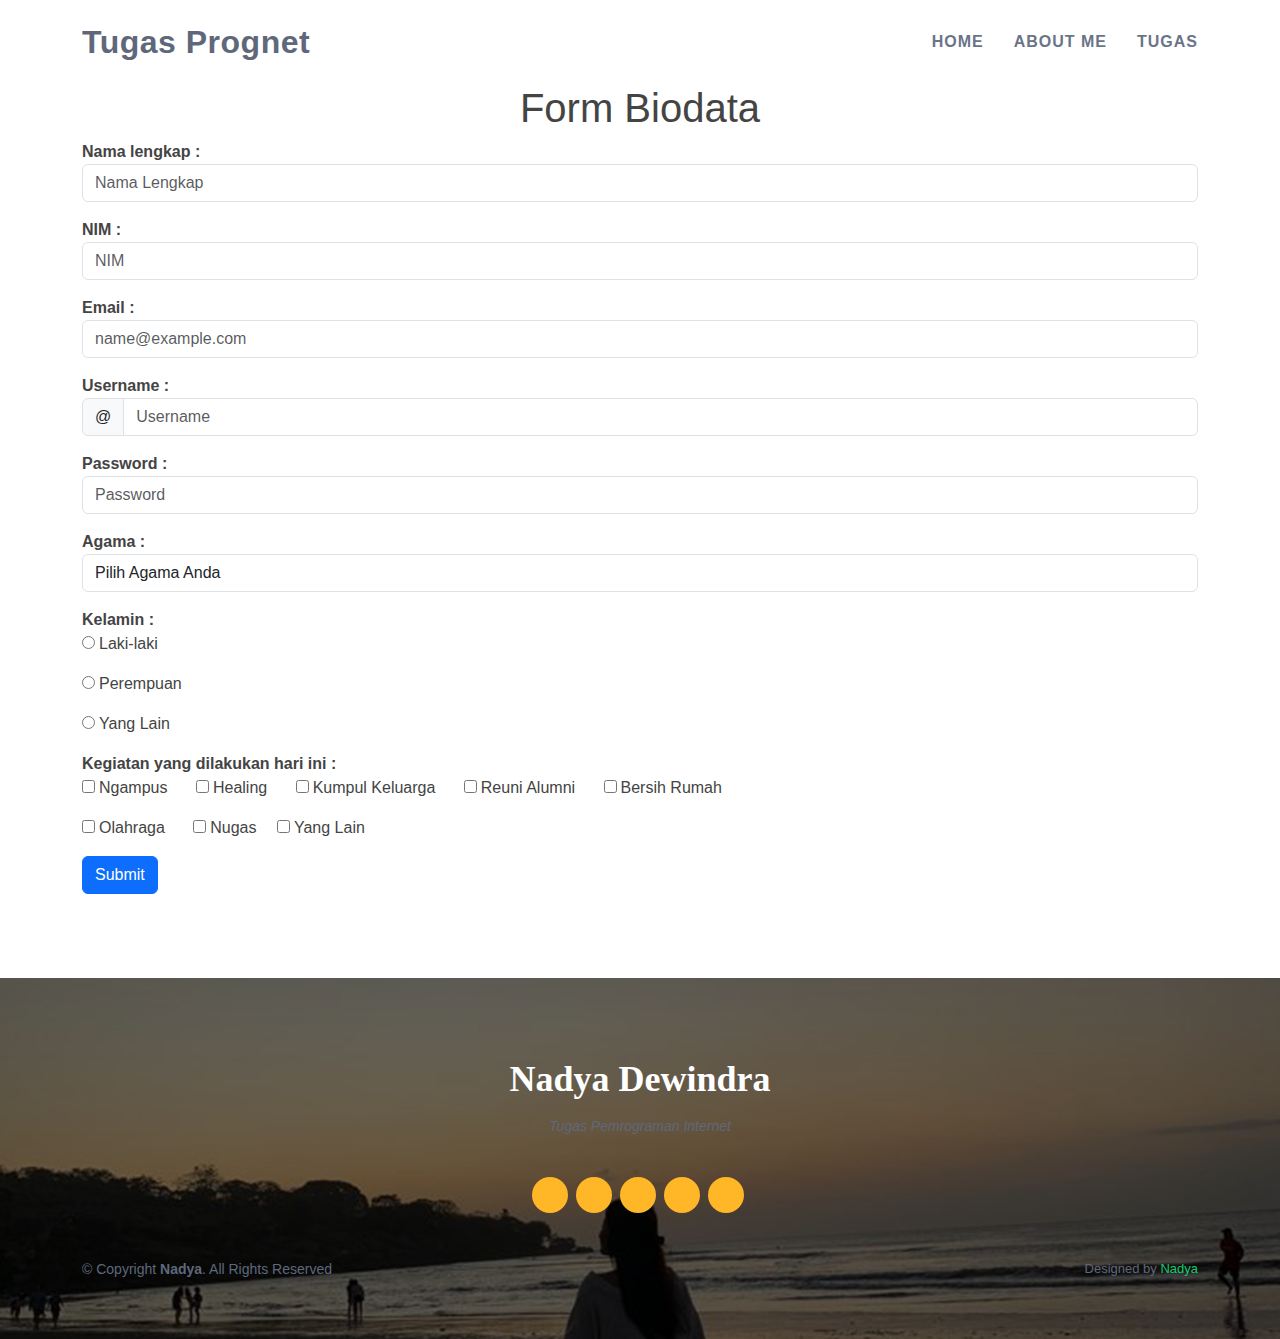
==== commit 50231fa6: "Update Tugas" ====
--- a/tugasjavascripts.html
+++ b/tugasjavascripts.html
@@ -5,51 +5,42 @@
   <meta charset="utf-8">
   <meta content="width=device-width, initial-scale=1.0" name="viewport">
 
-  <title>Tugas Prognet</title>
+  <title>Tugas Javascript Biodata</title>
   <meta content="" name="description">
   <meta content="" name="keywords">
 
   <!-- Favicons -->
-  <link href="assets/img/favicon.png" rel="icon">
-  <link href="assets/img/apple-touch-icon.png" rel="apple-touch-icon">
-
-  <!-- Google Fonts -->
-  <link href="https://fonts.googleapis.com/css?family=Open+Sans:300,300i,400,400i,600,600i,700,700i|Raleway:300,300i,400,400i,500,500i,600,600i,700,700i|Satisfy" rel="stylesheet">
+  <link href="assets/img/logo-home-page.png" rel="icon">
+  <link href="assets/img/logo-home-page.png" rel="logo-icon">
 
   <!-- Vendor CSS Files -->
   <link href="assets/vendor/bootstrap/css/bootstrap.min.css" rel="stylesheet">
   <link href="assets/vendor/bootstrap-icons/bootstrap-icons.css" rel="stylesheet">
-  <link href="assets/vendor/boxicons/css/boxicons.min.css" rel="stylesheet">
   <link href="assets/vendor/glightbox/css/glightbox.min.css" rel="stylesheet">
   <link href="assets/vendor/swiper/swiper-bundle.min.css" rel="stylesheet">
 
   <!-- Template Main CSS File -->
   <link href="assets/css/style.css" rel="stylesheet">
-
-  <!-- =======================================================
-  * Template Name: Laura
-  * Updated: Sep 18 2023 with Bootstrap v5.3.2
-  * Template URL: https://bootstrapmade.com/laura-free-creative-bootstrap-theme/
-  * Author: BootstrapMade.com
-  * License: https://bootstrapmade.com/license/
-  ======================================================== -->
 </head>
 
 <body>
   <!-- ======= Header ======= -->
-  <header id="header" class="fixed-top d-flex justify-content-center align-items-center header-transparent">
-
-    <nav id="navbar" class="navbar">
-      <ul>
-        <li><a class="nav-link scrollto active" href="index.html#hero">Home</a></li>
-        <li><a class="nav-link scrollto active" href="index.html#about">About Me</a></li>
-        <li><a class="nav-link scrollto active" href="tugasjavascripts.html">Tugas JavaScript</a></li>
-          </ul>
-      </ul>
-      <i class="bi bi-list mobile-nav-toggle"></i>
-    </nav><!-- .navbar -->
-
-  </header><!-- End Header -->
+  <header id="header" class="fixed-top bg-image" style="background-image: url(assets/img/home-bg.jpg)">
+    <div class="container d-flex align-items-center justify-content-between">
+      <h1 class="logo"><a href="index.html">Tugas Prognet</a></h1>
+  <!-- ======= Start Navbar ======= -->
+  <nav id="navbar" class="navbar">
+    <ul>
+      <li><a class="nav-link scrollto" href="index.html">Home</a></li>
+      <li><a class="nav-link scrollto" href="index.html#about">About Me</a></li>
+      <li><a class="nav-link scrollto" href="index.html#taks">Tugas</a></li>
+    </ul>
+    <i class="bi bi-list mobile-nav-toggle"></i>
+  </nav>
+  <!-- ======= End navbar ======= -->
+    </div>
+  </header>
+  <!-- ======= End Header ======= -->
 
   <main id="main"><!-- Start main -->
 
--- a/assets/css/style.css
+++ b/assets/css/style.css
@@ -1359,3 +1359,1359 @@
 #footer .credits {
   font-size: 13px;
 }
+
+/**
+* Template Name: eNno
+* Updated: Sep 18 2023 with Bootstrap v5.3.2
+* Template URL: https://bootstrapmade.com/enno-free-simple-bootstrap-template/
+* Author: BootstrapMade.com
+* License: https://bootstrapmade.com/license/
+*/
+
+/*--------------------------------------------------------------
+# General
+--------------------------------------------------------------*/
+body {
+  font-family: "Open Sans", sans-serif;
+  color: #444444;
+}
+
+a {
+  color: #14c871;
+  text-decoration: none;
+}
+
+a:hover {
+  color: #206bfb;
+  text-decoration: none;
+}
+
+h1,
+h2,
+h3,
+h4,
+h5,
+h6 {
+  font-family: "Raleway", sans-serif;
+}
+
+/*--------------------------------------------------------------
+# Back to top button
+--------------------------------------------------------------*/
+.back-to-top {
+  position: fixed;
+  visibility: hidden;
+  opacity: 0;
+  right: 15px;
+  bottom: 15px;
+  z-index: 996;
+  background: #16df7e;
+  width: 40px;
+  height: 40px;
+  border-radius: 4px;
+  transition: all 0.4s;
+}
+
+.back-to-top i {
+  font-size: 24px;
+  color: #fff;
+  line-height: 0;
+}
+
+.back-to-top:hover {
+  background: #33eb92;
+  color: #fff;
+}
+
+.back-to-top.active {
+  visibility: visible;
+  opacity: 1;
+}
+
+/*--------------------------------------------------------------
+# Header
+--------------------------------------------------------------*/
+#header {
+  background: #fff;
+  transition: all 0.5s;
+  z-index: 997;
+  padding: 20px 0;
+}
+
+#header.header-scrolled {
+  box-shadow: 0px 2px 15px rgba(0, 0, 0, 0.1);
+  padding: 12px 0;
+}
+
+#header .logo {
+  font-size: 32px;
+  margin: 0;
+  padding: 0;
+  line-height: 1;
+  font-weight: 700;
+  letter-spacing: 0.5px;
+}
+
+#header .logo a {
+  color: #5f687b;
+}
+
+#header .logo img {
+  max-height: 40px;
+}
+
+@media (max-width: 991px) {
+  #header {
+    padding: 12px 0;
+  }
+}
+
+/*--------------------------------------------------------------
+# Navigation Menu
+--------------------------------------------------------------*/
+/**
+* Desktop Navigation 
+*/
+.navbar {
+  padding: 0;
+}
+
+.navbar ul {
+  margin: 0;
+  padding: 0;
+  display: flex;
+  list-style: none;
+  align-items: center;
+}
+
+.navbar li {
+  position: relative;
+}
+
+.navbar a,
+.navbar a:focus {
+  display: flex;
+  align-items: center;
+  justify-content: space-between;
+  padding: 10px 0 10px 30px;
+  font-family: "Raleway", sans-serif;
+  font-size: 16px;
+  font-weight: 700;
+  color: #6a7489;
+  white-space: nowrap;
+  transition: 0.3s;
+}
+
+.navbar a i,
+.navbar a:focus i {
+  font-size: 12px;
+  line-height: 0;
+  margin-left: 5px;
+}
+
+.navbar a:hover,
+.navbar .active,
+.navbar .active:focus,
+.navbar li:hover>a {
+  color: #16df7e;
+}
+
+.navbar .getstarted,
+.navbar .getstarted:focus {
+  padding: 10px 25px;
+  margin-left: 30px;
+  border-radius: 4px;
+  line-height: 1;
+  color: #5f687b;
+  font-size: 14px;
+  font-weight: 500;
+  border: 1px solid #cdd1d9;
+}
+
+.navbar .getstarted:hover,
+.navbar .getstarted:focus:hover {
+  background: #206bfb;
+  color: #fff;
+  border-color: #206bfb;
+}
+
+.navbar .dropdown ul {
+  display: block;
+  position: absolute;
+  left: 14px;
+  top: calc(100% + 30px);
+  margin: 0;
+  padding: 10px 0;
+  z-index: 99;
+  opacity: 0;
+  visibility: hidden;
+  background: #fff;
+  box-shadow: 0px 0px 30px rgba(127, 137, 161, 0.25);
+  transition: 0.3s;
+  border-radius: 4px;
+}
+
+.navbar .dropdown ul li {
+  min-width: 200px;
+}
+
+.navbar .dropdown ul a {
+  padding: 10px 20px;
+  font-size: 15px;
+  text-transform: none;
+  font-weight: 600;
+}
+
+.navbar .dropdown ul a i {
+  font-size: 12px;
+}
+
+.navbar .dropdown ul a:hover,
+.navbar .dropdown ul .active:hover,
+.navbar .dropdown ul li:hover>a {
+  color: #16df7e;
+}
+
+.navbar .dropdown:hover>ul {
+  opacity: 1;
+  top: 100%;
+  visibility: visible;
+}
+
+.navbar .dropdown .dropdown ul {
+  top: 0;
+  left: calc(100% - 30px);
+  visibility: hidden;
+}
+
+.navbar .dropdown .dropdown:hover>ul {
+  opacity: 1;
+  top: 0;
+  left: 100%;
+  visibility: visible;
+}
+
+@media (max-width: 1366px) {
+  .navbar .dropdown .dropdown ul {
+    left: -90%;
+  }
+
+  .navbar .dropdown .dropdown:hover>ul {
+    left: -100%;
+  }
+}
+
+/**
+* Mobile Navigation 
+*/
+.mobile-nav-toggle {
+  color: #5f687b;
+  font-size: 28px;
+  cursor: pointer;
+  display: none;
+  line-height: 0;
+  transition: 0.5s;
+}
+
+.mobile-nav-toggle.bi-x {
+  color: #fff;
+}
+
+@media (max-width: 991px) {
+  .mobile-nav-toggle {
+    display: block;
+  }
+
+  .navbar ul {
+    display: none;
+  }
+}
+
+.navbar-mobile {
+  position: fixed;
+  overflow: hidden;
+  top: 0;
+  right: 0;
+  left: 0;
+  bottom: 0;
+  background: rgba(73, 80, 94, 0.9);
+  transition: 0.3s;
+  z-index: 999;
+}
+
+.navbar-mobile .mobile-nav-toggle {
+  position: absolute;
+  top: 15px;
+  right: 15px;
+}
+
+.navbar-mobile ul {
+  display: block;
+  position: absolute;
+  top: 55px;
+  right: 15px;
+  bottom: 15px;
+  left: 15px;
+  padding: 10px 0;
+  border-radius: 10px;
+  background-color: #fff;
+  overflow-y: auto;
+  transition: 0.3s;
+}
+
+.navbar-mobile a,
+.navbar-mobile a:focus {
+  padding: 10px 20px;
+  font-size: 15px;
+  color: #5f687b;
+}
+
+.navbar-mobile a:hover,
+.navbar-mobile .active,
+.navbar-mobile li:hover>a {
+  color: #16df7e;
+}
+
+.navbar-mobile .getstarted,
+.navbar-mobile .getstarted:focus {
+  margin: 15px;
+  padding: 10px 15px;
+}
+
+.navbar-mobile .dropdown ul {
+  position: static;
+  display: none;
+  margin: 10px 20px;
+  padding: 10px 0;
+  z-index: 99;
+  opacity: 1;
+  visibility: visible;
+  background: #fff;
+  box-shadow: 0px 0px 30px rgba(127, 137, 161, 0.25);
+}
+
+.navbar-mobile .dropdown ul li {
+  min-width: 200px;
+}
+
+.navbar-mobile .dropdown ul a {
+  padding: 10px 20px;
+}
+
+.navbar-mobile .dropdown ul a i {
+  font-size: 12px;
+}
+
+.navbar-mobile .dropdown ul a:hover,
+.navbar-mobile .dropdown ul .active:hover,
+.navbar-mobile .dropdown ul li:hover>a {
+  color: #16df7e;
+}
+
+.navbar-mobile .dropdown>.dropdown-active {
+  display: block;
+}
+
+/*--------------------------------------------------------------
+# Hero Section
+--------------------------------------------------------------*/
+#hero {
+  width: 100%;
+  height: 80vh;
+  background: #fff;
+  padding-top: 82px;
+}
+
+#hero h1 {
+  margin: 0;
+  font-size: 48px;
+  font-weight: 700;
+  line-height: 56px;
+  color: #3e4450;
+}
+
+#hero h2 {
+  color: #858ea1;
+  margin: 10px 0 30px 0;
+  font-size: 24px;
+}
+
+#hero .btn-get-started {
+  font-family: "Raleway", sans-serif;
+  font-weight: 500;
+  font-size: 16px;
+  letter-spacing: 1px;
+  display: inline-block;
+  padding: 8px 30px 10px 30px;
+  border-radius: 4px;
+  transition: 0.5s;
+  color: #fff;
+  background: #16df7e;
+  box-shadow: 0 8px 28px rgba(22, 223, 126, 0.45);
+}
+
+#hero .btn-get-started:hover {
+  background: #206bfb;
+  box-shadow: 0 8px 28px rgba(32, 107, 251, 0.45);
+}
+
+#hero .btn-watch-video {
+  font-size: 16px;
+  display: inline-block;
+  transition: 0.5s;
+  margin-left: 25px;
+  color: #5f687b;
+  display: inline-flex;
+  align-items: center;
+  justify-content: center;
+}
+
+#hero .btn-watch-video i {
+  color: #949cac;
+  font-size: 32px;
+  line-height: 0;
+  margin-right: 8px;
+}
+
+#hero .btn-watch-video:hover i {
+  color: #16df7e;
+}
+
+#hero .animated {
+  animation: up-down 2s ease-in-out infinite alternate-reverse both;
+}
+
+@media (max-width: 991px) {
+  #hero {
+    height: 100vh;
+  }
+
+  #hero .animated {
+    animation: none;
+  }
+
+  #hero .hero-img {
+    text-align: center;
+  }
+
+  #hero .hero-img img {
+    width: 50%;
+  }
+}
+
+@media (max-width: 768px) {
+  #hero {
+    height: auto;
+  }
+
+  #hero h1 {
+    font-size: 28px;
+    line-height: 36px;
+  }
+
+  #hero h2 {
+    font-size: 18px;
+    line-height: 24px;
+    margin-bottom: 30px;
+  }
+
+  #hero .hero-img img {
+    width: 70%;
+  }
+}
+
+@media (max-width: 575px) {
+  #hero .hero-img img {
+    width: 80%;
+  }
+}
+
+@keyframes up-down {
+  0% {
+    transform: translateY(10px);
+  }
+
+  100% {
+    transform: translateY(-10px);
+  }
+}
+
+/*--------------------------------------------------------------
+# Sections General
+--------------------------------------------------------------*/
+section {
+  padding: 60px 0;
+  overflow: hidden;
+}
+
+.section-bg {
+  background-color: #f9f9fa;
+}
+
+.section-title {
+  text-align: center;
+  padding: 30px 0;
+  position: relative;
+}
+
+.section-title h2 {
+  font-size: 32px;
+  font-weight: 700;
+  text-transform: uppercase;
+  margin-bottom: 20px;
+  padding-bottom: 0;
+  color: #5f687b;
+  position: relative;
+  z-index: 2;
+}
+
+.section-title span {
+  position: absolute;
+  top: 30px;
+  color: #f0f1f3;
+  left: 0;
+  right: 0;
+  z-index: 1;
+  font-weight: 700;
+  font-size: 52px;
+  text-transform: uppercase;
+  line-height: 0;
+}
+
+.section-title p {
+  margin-bottom: 0;
+  position: relative;
+  z-index: 2;
+}
+
+@media (max-width: 575px) {
+  .section-title h2 {
+    font-size: 28px;
+    margin-bottom: 15px;
+  }
+
+  .section-title span {
+    font-size: 38px;
+  }
+}
+
+/*--------------------------------------------------------------
+# Featured Services
+--------------------------------------------------------------*/
+.featured-services {
+  padding: 0;
+}
+
+.featured-services .icon-box {
+  padding: 20px;
+  color: #5f687b;
+  background: #f9f9fa;
+  border-radius: 4px;
+  border: 1px solid #f9f9fa;
+  transition: 0.3s;
+  height: 100%;
+}
+
+.featured-services .icon {
+  margin: 0 0 15px 0;
+}
+
+.featured-services .icon i {
+  color: #16df7e;
+  font-size: 36px;
+}
+
+.featured-services .title {
+  font-weight: 600;
+  margin-bottom: 15px;
+  font-size: 18px;
+}
+
+.featured-services .title a {
+  color: #5f687b;
+  transition: 0.3s;
+}
+
+.featured-services .icon-box:hover {
+  border-color: #eaecef;
+}
+
+.featured-services .icon-box:hover .title a {
+  color: #16df7e;
+}
+
+.featured-services .description {
+  line-height: 24px;
+  font-size: 14px;
+}
+
+/*--------------------------------------------------------------
+# About
+--------------------------------------------------------------*/
+.about .content h3 {
+  font-weight: 700;
+  font-size: 32px;
+  color: #5f687b;
+}
+
+.about .content ul {
+  list-style: none;
+  padding: 0;
+}
+
+.about .content ul li {
+  padding-bottom: 10px;
+}
+
+.about .content ul i {
+  font-size: 20px;
+  padding-right: 4px;
+  color: #16df7e;
+}
+
+.about .content p:last-child {
+  margin-bottom: 0;
+}
+
+/*--------------------------------------------------------------
+# Counts
+--------------------------------------------------------------*/
+.counts {
+  padding-top: 0;
+}
+
+.counts .counters span {
+  font-size: 48px;
+  display: block;
+  color: #16df7e;
+  font-weight: 700;
+}
+
+.counts .counters p {
+  padding: 0;
+  margin: 0 0 20px 0;
+  font-family: "Raleway", sans-serif;
+  font-size: 14px;
+  font-weight: 600;
+}
+
+/*--------------------------------------------------------------
+# Services
+--------------------------------------------------------------*/
+.services .icon-box {
+  text-align: center;
+  border: 1px solid #fff;
+  padding: 80px 20px;
+  transition: all ease-in-out 0.3s;
+  background: #fff;
+}
+
+.services .icon-box .icon {
+  margin: 0 auto;
+  display: flex;
+  align-items: center;
+  justify-content: center;
+  margin-bottom: 20px;
+  transition: ease-in-out 0.3s;
+}
+
+.services .icon-box .icon i {
+  color: #16df7e;
+  font-size: 36px;
+  transition: 0.3s;
+}
+
+.services .icon-box h4 {
+  font-weight: 700;
+  margin-bottom: 15px;
+  font-size: 24px;
+}
+
+.services .icon-box h4 a {
+  color: #5f687b;
+  transition: ease-in-out 0.3s;
+}
+
+.services .icon-box p {
+  line-height: 24px;
+  font-size: 14px;
+  margin-bottom: 0;
+}
+
+.services .icon-box:hover {
+  border-color: #eaecef;
+}
+
+.services .icon-box:hover h4 a {
+  color: #16df7e;
+}
+
+/*--------------------------------------------------------------
+# Portfolio
+--------------------------------------------------------------*/
+.portfolio #portfolio-flters {
+  padding: 0;
+  margin: 0 auto 25px auto;
+  list-style: none;
+  text-align: center;
+  border-radius: 50px;
+}
+
+.portfolio #portfolio-flters li {
+  cursor: pointer;
+  display: inline-block;
+  padding: 10px 15px;
+  font-size: 14px;
+  font-weight: 600;
+  line-height: 1;
+  text-transform: uppercase;
+  color: #444444;
+  transition: all 0.3s ease-in-out;
+}
+
+.portfolio #portfolio-flters li:hover,
+.portfolio #portfolio-flters li.filter-active {
+  color: #16df7e;
+}
+
+.portfolio #portfolio-flters li:last-child {
+  margin-right: 0;
+}
+
+.portfolio .portfolio-item {
+  margin-bottom: 30px;
+}
+
+.portfolio .portfolio-item .portfolio-info {
+  opacity: 0;
+  position: absolute;
+  left: 30px;
+  right: 30px;
+  bottom: 0;
+  z-index: 3;
+  transition: all ease-in-out 0.3s;
+  background: rgba(255, 255, 255, 0.9);
+  padding: 15px;
+}
+
+.portfolio .portfolio-item .portfolio-info h4 {
+  font-size: 18px;
+  color: #fff;
+  font-weight: 600;
+  color: #5f687b;
+}
+
+.portfolio .portfolio-item .portfolio-info p {
+  color: #949cac;
+  font-size: 14px;
+  margin-bottom: 0;
+}
+
+.portfolio .portfolio-item .portfolio-info .preview-link,
+.portfolio .portfolio-item .portfolio-info .details-link {
+  position: absolute;
+  right: 40px;
+  font-size: 24px;
+  top: calc(50% - 18px);
+  color: #206bfb;
+  transition: 0.3s;
+}
+
+.portfolio .portfolio-item .portfolio-info .preview-link:hover,
+.portfolio .portfolio-item .portfolio-info .details-link:hover {
+  color: #16df7e;
+}
+
+.portfolio .portfolio-item .portfolio-info .details-link {
+  right: 10px;
+}
+
+.portfolio .portfolio-item:hover .portfolio-info {
+  opacity: 1;
+  bottom: 20px;
+}
+
+/*--------------------------------------------------------------
+# Portfolio Details
+--------------------------------------------------------------*/
+.portfolio-details {
+  padding-top: 40px;
+}
+
+.portfolio-details .portfolio-details-slider img {
+  width: 100%;
+}
+
+.portfolio-details .portfolio-details-slider .swiper-pagination {
+  margin-top: 20px;
+  position: relative;
+}
+
+.portfolio-details .portfolio-details-slider .swiper-pagination .swiper-pagination-bullet {
+  width: 12px;
+  height: 12px;
+  background-color: #fff;
+  opacity: 1;
+  border: 1px solid #16df7e;
+}
+
+.portfolio-details .portfolio-details-slider .swiper-pagination .swiper-pagination-bullet-active {
+  background-color: #16df7e;
+}
+
+.portfolio-details .portfolio-info {
+  padding: 30px;
+  box-shadow: 0px 0 30px rgba(95, 104, 123, 0.08);
+}
+
+.portfolio-details .portfolio-info h3 {
+  font-size: 22px;
+  font-weight: 700;
+  margin-bottom: 20px;
+  padding-bottom: 20px;
+  border-bottom: 1px solid #eee;
+}
+
+.portfolio-details .portfolio-info ul {
+  list-style: none;
+  padding: 0;
+  font-size: 15px;
+}
+
+.portfolio-details .portfolio-info ul li+li {
+  margin-top: 10px;
+}
+
+.portfolio-details .portfolio-description {
+  padding-top: 30px;
+}
+
+.portfolio-details .portfolio-description h2 {
+  font-size: 26px;
+  font-weight: 700;
+  margin-bottom: 20px;
+}
+
+.portfolio-details .portfolio-description p {
+  padding: 0;
+}
+
+/*--------------------------------------------------------------
+# Testimonials
+--------------------------------------------------------------*/
+.testimonials .testimonials-carousel,
+.testimonials .testimonials-slider {
+  overflow: hidden;
+}
+
+.testimonials .testimonial-item {
+  box-sizing: content-box;
+  min-height: 320px;
+}
+
+.testimonials .testimonial-item .testimonial-img {
+  width: 90px;
+  border-radius: 50%;
+  margin: -40px 0 0 40px;
+  position: relative;
+  z-index: 2;
+  border: 6px solid #fff;
+}
+
+.testimonials .testimonial-item h3 {
+  font-size: 18px;
+  font-weight: bold;
+  margin: 10px 0 5px 45px;
+  color: #111;
+}
+
+.testimonials .testimonial-item h4 {
+  font-size: 14px;
+  color: #999;
+  margin: 0 0 0 45px;
+}
+
+.testimonials .testimonial-item .quote-icon-left,
+.testimonials .testimonial-item .quote-icon-right {
+  color: #e4e6ea;
+  font-size: 26px;
+}
+
+.testimonials .testimonial-item .quote-icon-left {
+  display: inline-block;
+  left: -5px;
+  position: relative;
+}
+
+.testimonials .testimonial-item .quote-icon-right {
+  display: inline-block;
+  right: -5px;
+  position: relative;
+  top: 10px;
+}
+
+.testimonials .testimonial-item p {
+  font-style: italic;
+  margin: 0 15px 0 15px;
+  padding: 20px 20px 60px 20px;
+  background: white;
+  position: relative;
+  border-radius: 6px;
+  position: relative;
+  z-index: 1;
+}
+
+.testimonials .swiper-pagination {
+  margin-top: 20px;
+  position: relative;
+}
+
+.testimonials .swiper-pagination .swiper-pagination-bullet {
+  width: 12px;
+  height: 12px;
+  background-color: #fff;
+  opacity: 1;
+  border: 1px solid #16df7e;
+}
+
+.testimonials .swiper-pagination .swiper-pagination-bullet-active {
+  background-color: #16df7e;
+}
+
+/*--------------------------------------------------------------
+# Cta
+--------------------------------------------------------------*/
+.cta {
+  background: #16df7e;
+  background-size: cover;
+  padding: 60px 0;
+}
+
+.cta h3 {
+  color: #fff;
+  font-size: 28px;
+  font-weight: 700;
+}
+
+.cta p {
+  color: #fff;
+}
+
+.cta .cta-btn {
+  font-family: "Raleway", sans-serif;
+  text-transform: uppercase;
+  font-weight: 500;
+  font-size: 16px;
+  letter-spacing: 1px;
+  display: inline-block;
+  padding: 8px 28px;
+  border-radius: 4px;
+  transition: 0.5s;
+  margin-top: 10px;
+  border: 2px solid #fff;
+  color: #fff;
+}
+
+.cta .cta-btn:hover {
+  background: #206bfb;
+  border-color: #206bfb;
+}
+
+/*--------------------------------------------------------------
+# Team
+--------------------------------------------------------------*/
+.team .member {
+  text-align: center;
+  margin-bottom: 20px;
+  padding: 30px 20px;
+  background: #fff;
+}
+
+.team .member img {
+  max-width: 100%;
+  margin: 0 0 30px 0;
+}
+
+.team .member h4 {
+  font-weight: 700;
+  margin-bottom: 2px;
+  font-size: 18px;
+}
+
+.team .member span {
+  font-style: italic;
+  display: block;
+  font-size: 13px;
+}
+
+.team .member p {
+  padding-top: 10px;
+  font-size: 14px;
+  font-style: italic;
+  color: #aaaaaa;
+}
+
+.team .member .social {
+  margin-top: 15px;
+}
+
+.team .member .social a {
+  color: #919191;
+  transition: 0.3s;
+}
+
+.team .member .social a:hover {
+  color: #16df7e;
+}
+
+.team .member .social i {
+  font-size: 18px;
+  margin: 0 2px;
+}
+
+/*--------------------------------------------------------------
+# Contact
+--------------------------------------------------------------*/
+.contact .info {
+  border-top: 3px solid #16df7e;
+  border-bottom: 3px solid #16df7e;
+  padding: 30px;
+  width: 100%;
+  background-color: #f9f9fa;
+}
+
+.contact .info i {
+  font-size: 20px;
+  color: #16df7e;
+  float: left;
+  width: 44px;
+  height: 44px;
+  background: #fff;
+  display: flex;
+  justify-content: center;
+  align-items: center;
+  border-radius: 50px;
+  transition: all 0.3s ease-in-out;
+}
+
+.contact .info h4 {
+  padding: 0 0 0 60px;
+  font-size: 22px;
+  font-weight: 600;
+  margin-bottom: 5px;
+  color: #5f687b;
+}
+
+.contact .info p {
+  padding: 0 0 10px 60px;
+  margin-bottom: 20px;
+  font-size: 14px;
+  color: #949cac;
+}
+
+.contact .info .social-links {
+  padding-left: 60px;
+}
+
+.contact .info .social-links a {
+  font-size: 18px;
+  display: inline-block;
+  background: #333;
+  color: #fff;
+  line-height: 1;
+  padding: 8px 0;
+  border-radius: 50%;
+  text-align: center;
+  width: 36px;
+  height: 36px;
+  transition: 0.3s;
+  margin-right: 10px;
+}
+
+.contact .info .social-links a:hover {
+  background: #16df7e;
+  color: #fff;
+}
+
+.contact .info .email:hover i,
+.contact .info .address:hover i,
+.contact .info .phone:hover i {
+  background: #16df7e;
+  color: #fff;
+}
+
+.contact .php-email-form {
+  width: 100%;
+  border-top: 3px solid #16df7e;
+  border-bottom: 3px solid #16df7e;
+  padding: 30px;
+  background-color: #f9f9fa;
+}
+
+.contact .php-email-form .form-group {
+  padding-bottom: 8px;
+}
+
+.contact .php-email-form .error-message {
+  display: none;
+  color: #fff;
+  background: #ed3c0d;
+  text-align: left;
+  padding: 15px;
+  font-weight: 600;
+}
+
+.contact .php-email-form .error-message br+br {
+  margin-top: 25px;
+}
+
+.contact .php-email-form .sent-message {
+  display: none;
+  color: #fff;
+  background: #18d26e;
+  text-align: center;
+  padding: 15px;
+  font-weight: 600;
+}
+
+.contact .php-email-form .loading {
+  display: none;
+  background: #fff;
+  text-align: center;
+  padding: 15px;
+}
+
+.contact .php-email-form .loading:before {
+  content: "";
+  display: inline-block;
+  border-radius: 50%;
+  width: 24px;
+  height: 24px;
+  margin: 0 10px -6px 0;
+  border: 3px solid #18d26e;
+  border-top-color: #eee;
+  animation: animate-loading 1s linear infinite;
+}
+
+.contact .php-email-form input,
+.contact .php-email-form textarea {
+  border-radius: 0;
+  box-shadow: none;
+  font-size: 14px;
+  border-radius: 4px;
+}
+
+.contact .php-email-form input:focus,
+.contact .php-email-form textarea:focus {
+  border-color: #16df7e;
+}
+
+.contact .php-email-form input {
+  height: 44px;
+}
+
+.contact .php-email-form textarea {
+  padding: 10px 12px;
+}
+
+.contact .php-email-form button[type=submit] {
+  background: #16df7e;
+  border: 0;
+  padding: 10px 24px;
+  color: #fff;
+  transition: 0.4s;
+  border-radius: 4px;
+}
+
+.contact .php-email-form button[type=submit]:hover {
+  background: #206bfb;
+}
+
+@keyframes animate-loading {
+  0% {
+    transform: rotate(0deg);
+  }
+
+  100% {
+    transform: rotate(360deg);
+  }
+}
+
+/*--------------------------------------------------------------
+# Breadcrumbs
+--------------------------------------------------------------*/
+.breadcrumbs {
+  padding: 15px 0;
+  background: #f9f9fa;
+  min-height: 40px;
+  margin-top: 82px;
+}
+
+.breadcrumbs h2 {
+  font-size: 36px;
+  font-weight: 300;
+}
+
+.breadcrumbs ol {
+  display: flex;
+  flex-wrap: wrap;
+  list-style: none;
+  padding: 0;
+  margin: 0;
+}
+
+.breadcrumbs ol li+li {
+  padding-left: 10px;
+}
+
+.breadcrumbs ol li+li::before {
+  display: inline-block;
+  padding-right: 10px;
+  color: #778196;
+  content: "/";
+}
+
+@media (max-width: 992px) {
+  .breadcrumbs {
+    margin-top: 58px;
+  }
+
+  .breadcrumbs .d-flex {
+    display: block !important;
+  }
+
+  .breadcrumbs ol {
+    display: block;
+  }
+
+  .breadcrumbs ol li {
+    display: inline-block;
+  }
+}
+
+/*--------------------------------------------------------------
+# Footer
+--------------------------------------------------------------*/
+#footer {
+  background-color: #f3f4f6;
+  color: #5f687b;
+  font-size: 14px;
+  position: relative;
+}
+
+#footer .footer-top {
+  position: relative;
+  z-index: 2;
+  text-align: center;
+  padding: 80px 0;
+}
+
+#footer .footer-top h3 {
+  font-size: 36px;
+  font-weight: 700;
+  color: #5f687b;
+  position: relative;
+  font-family: "Poppins", sans-serif;
+  padding-bottom: 0;
+  margin-bottom: 0;
+}
+
+#footer .footer-top p {
+  font-size: 15;
+  font-style: italic;
+  margin: 30px 0 0 0;
+  padding: 0;
+}
+
+#footer .footer-top .footer-newsletter {
+  text-align: center;
+  font-size: 15px;
+  margin-top: 30px;
+}
+
+#footer .footer-top .footer-newsletter form {
+  background: #fff;
+  padding: 6px 10px;
+  position: relative;
+  border-radius: 4px;
+  text-align: left;
+  border: 1px solid #e4e6ea;
+}
+
+#footer .footer-top .footer-newsletter form input[type=email] {
+  border: 0;
+  padding: 4px 8px;
+  width: calc(100% - 100px);
+}
+
+#footer .footer-top .footer-newsletter form input[type=submit] {
+  position: absolute;
+  top: -1px;
+  right: -1px;
+  bottom: -1px;
+  border: 0;
+  background: none;
+  font-size: 16px;
+  padding: 0 20px;
+  background: #16df7e;
+  color: #fff;
+  transition: 0.3s;
+  border-radius: 0 4px 4px 0;
+  box-shadow: 0px 2px 15px rgba(0, 0, 0, 0.1);
+}
+
+#footer .footer-top .footer-newsletter form input[type=submit]:hover {
+  background: #206bfb;
+}
+
+#footer .footer-top .social-links {
+  margin-top: 30px;
+}
+
+#footer .footer-top .social-links a {
+  font-size: 18px;
+  display: inline-block;
+  background: #eaecef;
+  color: #5f687b;
+  line-height: 1;
+  padding: 8px 0;
+  margin-right: 4px;
+  border-radius: 4px;
+  text-align: center;
+  width: 36px;
+  height: 36px;
+  transition: 0.3s;
+}
+
+#footer .footer-top .social-links a:hover {
+  background: #16df7e;
+  color: #fff;
+  text-decoration: none;
+}
+
+#footer .footer-bottom {
+  border-top: 1px solid #d9dce2;
+  z-index: 2;
+  position: relative;
+  padding-top: 40px;
+  padding-bottom: 40px;
+}
+
+#footer .copyright {
+  float: left;
+}
+
+#footer .credits {
+  float: right;
+  font-size: 13px;
+}
+
+@media (max-width: 992px) {
+
+  #footer .copyright,
+  #footer .credits {
+    float: none;
+    -moz-text-align-last: center;
+    text-align-last: center;
+  }
+}